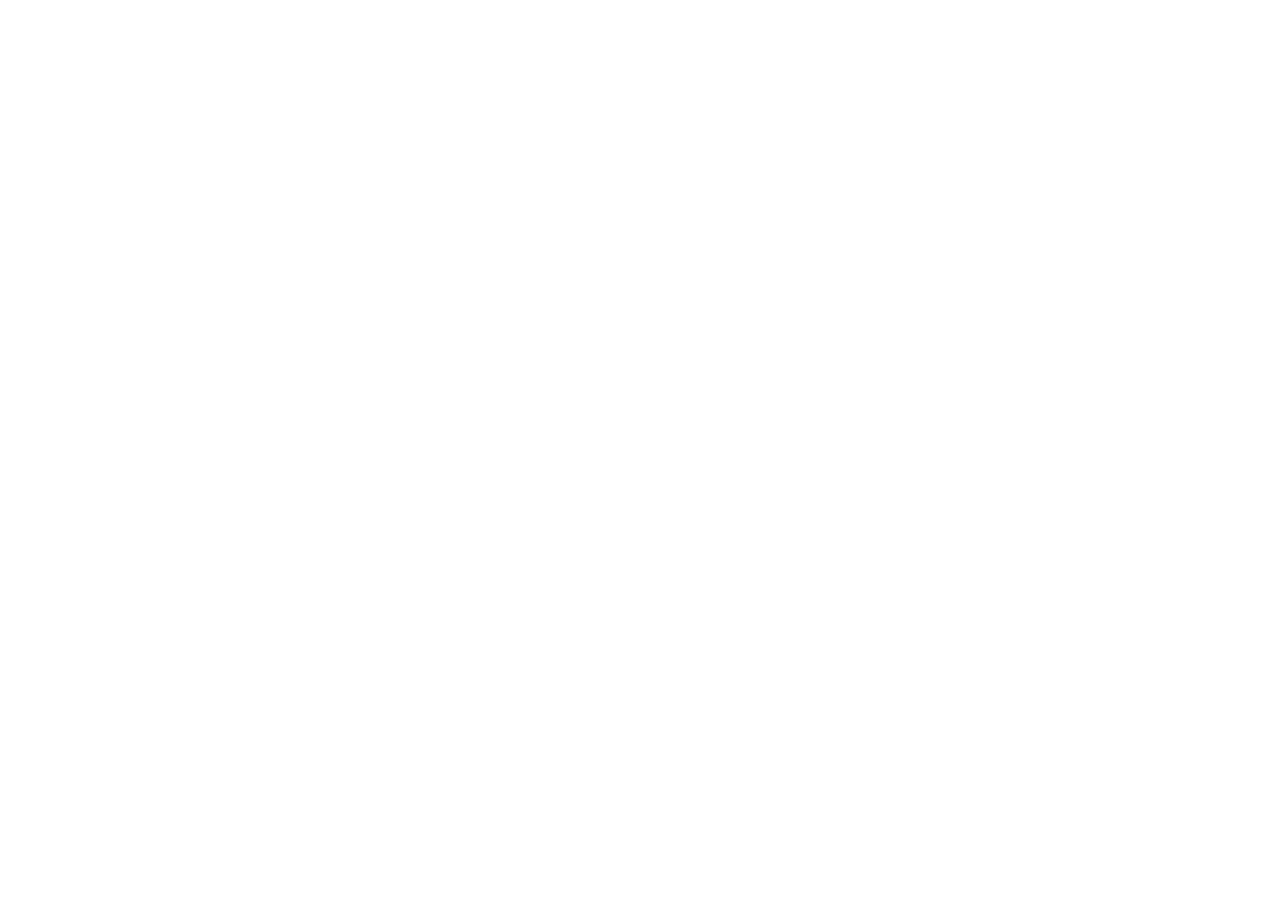
==== 03-lection1/01-button/index.html @ 616674b5 "Merge branch 'master' of github.com:js-tasks-ru/htmlcss-20220919_rabinovic1944" ====
<!DOCTYPE html>
<!-- Страница с кнопкой -->
<html lang="ru">
    <head>
        <link rel="stylesheet" href="../../assets/css/main.css">
        <link rel="stylesheet" href="./button.css">
    </head>
    <body>

    </body>
</html>
---- assets/css/main.css ----
@import '../fonts/fonts.css';

:root {
    --white: #ffffff;
    --black: #212429;
    --pink: #F784AD;
    --purple: #7048E8;
    --blue: #374FC7;
    --red: #F03D3E;
    --grey-1: #F8F9FA;
    --grey-2: #DDE2E5;
    --grey-3: #ACB5BD;
    --grey-4: #495057;

    --error: var(--red);
    --success: var(--blue);

    --primary: var(--blue);
    --secondary: var(--purple);
}

* {
    font-family: 'Roboto', sans-serif;
}
---- 03-lection1/01-button/button.css ----
/* Стилизация кнопки */
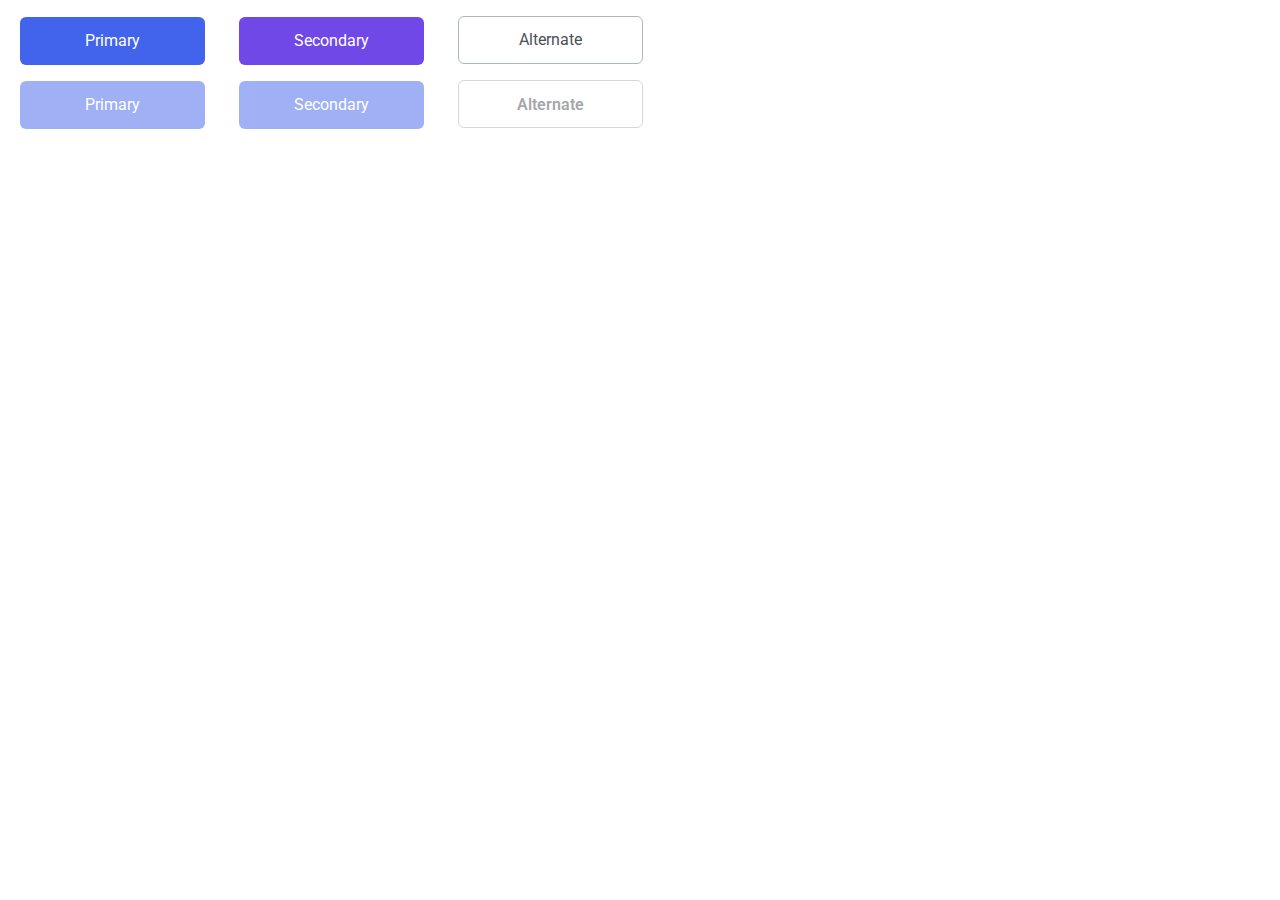
==== commit ce1f8b7f: "Merge b039a3cdbfe383a181b6e5f3e4603b93a89d8448 into f2cf48d2f4e1d360234fca659f1625a8928f8ad7" ====
--- a/03-lection1/01-button/index.html
+++ b/03-lection1/01-button/index.html
@@ -1,11 +1,24 @@
 <!DOCTYPE html>
 <!-- Страница с кнопкой -->
 <html lang="ru">
-    <head>
-        <link rel="stylesheet" href="../../assets/css/main.css">
-        <link rel="stylesheet" href="./button.css">
-    </head>
-    <body>
 
-    </body>
+<head>
+    <link rel="stylesheet" href="./normalize.css">
+    <link rel="stylesheet" href="./button.css">
+    <link rel="stylesheet" href="./fonts.css">
+</head>
+<body>
+    <span class="button-display">
+        <button class="button body__button button__primary">Primary</button>
+        <button class="button button__primary_disabled body__button">Primary</button>
+    </span>
+    <span class="button-display">
+        <button class="button body__button button__secondary">Secondary</button>
+        <button class="button button__secondary_disabled body__button">Secondary</button>
+    </span>
+    <span class="button-display">
+        <button class="button body__button button__alternate">Alternate</button>
+        <button class="button button__alternate_disabled body__button">Alternate</button>
+    </span>
+</body>
 </html>
--- a/03-lection1/01-button/button.css
+++ b/03-lection1/01-button/button.css
@@ -1 +1,90 @@
 /* Стилизация кнопки */
+.button {
+    font-family: 'Roboto', sans-serif;
+    font-style: normal;
+    font-size: 1rem;
+    border-radius: 6px;
+    border: none;
+    width: 185px;
+    height: 48px;
+    transition: opacity 200ms ease-in-out, background 200ms ease-in-out;
+}
+
+.button__primary {
+    background: #4263EB;
+    color: white;
+    cursor: pointer;
+}
+
+    .button__primary:hover {
+        background: #2342C0;
+    }
+
+    .button__primary:active {
+        background: green;
+    }
+
+.button__primary_disabled {
+    background: #4263EB;
+    color: #FFFFFF;
+    cursor: not-allowed;
+    opacity: 0.5;
+}
+
+.button__secondary {
+    background: #7048E8;
+    color: white;
+    cursor: pointer;
+}
+
+    .button__secondary:hover {
+        background: #5028C6;
+    }
+
+    .button__secondary:active {
+        background: red;
+    }
+
+.button__secondary_disabled {
+    background: #4263EB;
+    color: #FFFFFF;
+    cursor: not-allowed;
+    opacity: 0.5;
+}
+
+.button__alternate {
+    background: #FFFFFF;
+    border: 1px solid #ACB5BD;
+    color: #495057;
+    cursor: pointer;
+}
+
+    .button__alternate:hover {
+        color: #495057;
+        border: 1px solid #212429;
+    }
+
+    .button__alternate:active {
+        background: yellow;
+    }
+
+.button__alternate_disabled {
+    font-style: normal;
+    font-weight: 600;
+    font-size: 16px;
+    line-height: 19px;
+    background: #FFFFFF;
+    border: 1px solid #ACB5BD;
+    color: #495057;
+    cursor: not-allowed;
+    opacity: 0.5;
+}
+
+.body__button {
+    margin: 16px 0px 0px 20px;
+}
+
+.button-display {
+    display: inline-block;
+    width: 215px;
+} --- a/03-lection1/01-button/fonts.css
+++ b/03-lection1/01-button/fonts.css
@@ -0,0 +1 @@
+@import url('https://fonts.googleapis.com/css2?family=Roboto:ital,wght@0,100;0,300;0,400;0,500;0,700;0,900;1,100;1,300;1,400;1,500;1,700;1,900&display=swap');
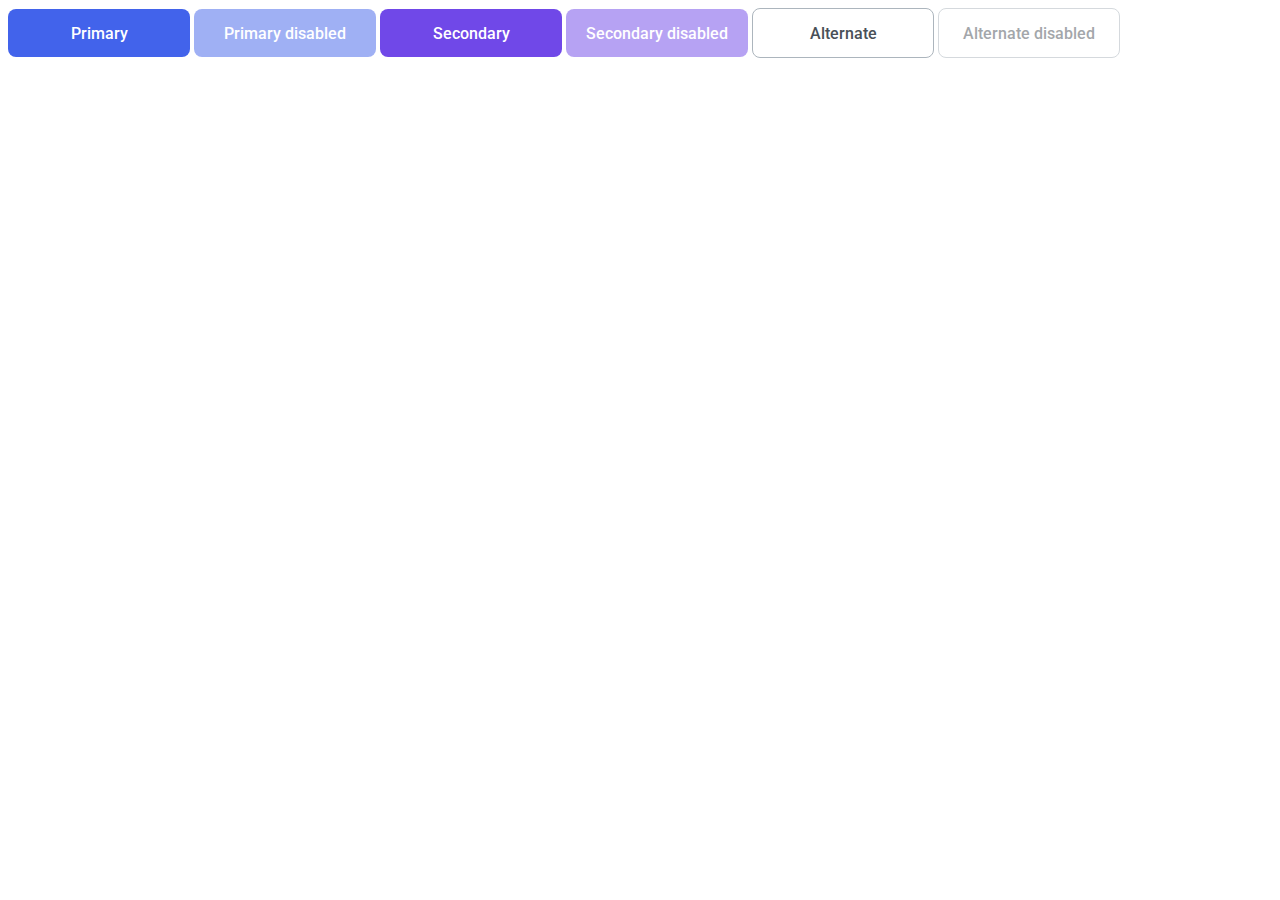
==== commit c39aa4a5: "Added solution for task: Кнопка" ====
--- a/03-lection1/01-button/index.html
+++ b/03-lection1/01-button/index.html
@@ -1,24 +1,28 @@
 <!DOCTYPE html>
 <!-- Страница с кнопкой -->
 <html lang="ru">
-
-<head>
-    <link rel="stylesheet" href="./normalize.css">
-    <link rel="stylesheet" href="./button.css">
-    <link rel="stylesheet" href="./fonts.css">
-</head>
-<body>
-    <span class="button-display">
-        <button class="button body__button button__primary">Primary</button>
-        <button class="button button__primary_disabled body__button">Primary</button>
-    </span>
-    <span class="button-display">
-        <button class="button body__button button__secondary">Secondary</button>
-        <button class="button button__secondary_disabled body__button">Secondary</button>
-    </span>
-    <span class="button-display">
-        <button class="button body__button button__alternate">Alternate</button>
-        <button class="button button__alternate_disabled body__button">Alternate</button>
-    </span>
-</body>
+    <head>
+        <link rel="stylesheet" href="../../assets/css/main.css">
+        <link rel="stylesheet" href="./button.css">
+    </head>
+    <body>
+        <button class="button button_primary">
+            Primary
+        </button>
+        <button class="button button_primary" disabled>
+            Primary disabled
+        </button>
+        <button class="button button_secondary">
+            Secondary
+        </button>
+        <button class="button button_secondary" disabled>
+            Secondary disabled
+        </button>
+        <button class="button button_alternate">
+            Alternate
+        </button>
+        <button class="button button_alternate" disabled>
+            Alternate disabled
+        </button>
+    </body>
 </html>
--- a/assets/css/main.css
+++ b/assets/css/main.css
@@ -0,0 +1,30 @@
+@import '../fonts/fonts.css';
+@import '../fonts/fonts.css';
+@import '../../components/page/page.css';
+@import '../../components/header/header.css';
+@import '../../components/preview/preview.css';
+@import '../../components/footer/footer.css';
+@import '../../components/container/container.css';
+
+:root {
+    --white: #ffffff;
+    --black: #212429;
+    --pink: #F784AD;
+    --purple: #7048E8;
+    --blue: #374FC7;
+    --red: #F03D3E;
+    --grey-1: #F8F9FA;
+    --grey-2: #DDE2E5;
+    --grey-3: #ACB5BD;
+    --grey-4: #495057;
+
+    --error: var(--red);
+    --success: var(--blue);
+
+    --primary: var(--blue);
+    --secondary: var(--purple);
+}
+
+* {
+    font-family: 'Roboto', sans-serif;
+}
--- a/03-lection1/01-button/button.css
+++ b/03-lection1/01-button/button.css
@@ -1,90 +1,68 @@
 /* Стилизация кнопки */
+
 .button {
-    font-family: 'Roboto', sans-serif;
-    font-style: normal;
-    font-size: 1rem;
-    border-radius: 6px;
     border: none;
-    width: 185px;
-    height: 48px;
+    outline: none;
+
+    display: inline-block;
+    border-radius: 8px;
+    padding: 15px 20px 14px;
+    text-align: center;
+    font-size: 16px;
+    line-height: 19px;
+    font-weight: 500;
+    cursor: pointer;
+    min-width: 182px;
+}
+
+.button:disabled {
+    opacity: 0.5;
+    cursor: default;
+}
+
+/* Primary */
+
+.button_primary {
+    background: #4263EB;
+    color: #FFFFFF;
+
     transition: opacity 200ms ease-in-out, background 200ms ease-in-out;
 }
 
-.button__primary {
-    background: #4263EB;
-    color: white;
-    cursor: pointer;
+.button_primary:hover {
+    background: #2342C0;
 }
 
-    .button__primary:hover {
-        background: #2342C0;
-    }
-
-    .button__primary:active {
-        background: green;
-    }
-
-.button__primary_disabled {
+/* Возвращаем цвет на такой же, какой был у primary */
+.button_primary:hover:disabled {
     background: #4263EB;
-    color: #FFFFFF;
-    cursor: not-allowed;
-    opacity: 0.5;
 }
 
-.button__secondary {
+/* Secondary */
+
+.button_secondary {
     background: #7048E8;
-    color: white;
-    cursor: pointer;
+    color: #FFFFFF;
+
+    transition: opacity 200ms ease-in-out, background 200ms ease-in-out;
 }
 
-    .button__secondary:hover {
-        background: #5028C6;
-    }
-
-    .button__secondary:active {
-        background: red;
-    }
-
-.button__secondary_disabled {
-    background: #4263EB;
-    color: #FFFFFF;
-    cursor: not-allowed;
-    opacity: 0.5;
+/* Альтернатива возвращению цвета */
+.button_secondary:hover:not(:disabled) {
+    background: #5028C6;
 }
 
-.button__alternate {
-    background: #FFFFFF;
+/* Alternate */
+
+.button_alternate {
     border: 1px solid #ACB5BD;
+    background: transparent;
     color: #495057;
-    cursor: pointer;
+
+    transition: border-color 0.2s ease-in-out;
 }
 
-    .button__alternate:hover {
-        color: #495057;
-        border: 1px solid #212429;
-    }
-
-    .button__alternate:active {
-        background: yellow;
-    }
-
-.button__alternate_disabled {
-    font-style: normal;
-    font-weight: 600;
-    font-size: 16px;
-    line-height: 19px;
-    background: #FFFFFF;
-    border: 1px solid #ACB5BD;
-    color: #495057;
-    cursor: not-allowed;
-    opacity: 0.5;
+/* Альтернатива возвращению цвета */
+.button_alternate:hover:not(:disabled) {
+    border-color: #212429;
 }
-
-.body__button {
-    margin: 16px 0px 0px 20px;
-}
-
-.button-display {
-    display: inline-block;
-    width: 215px;
-} 